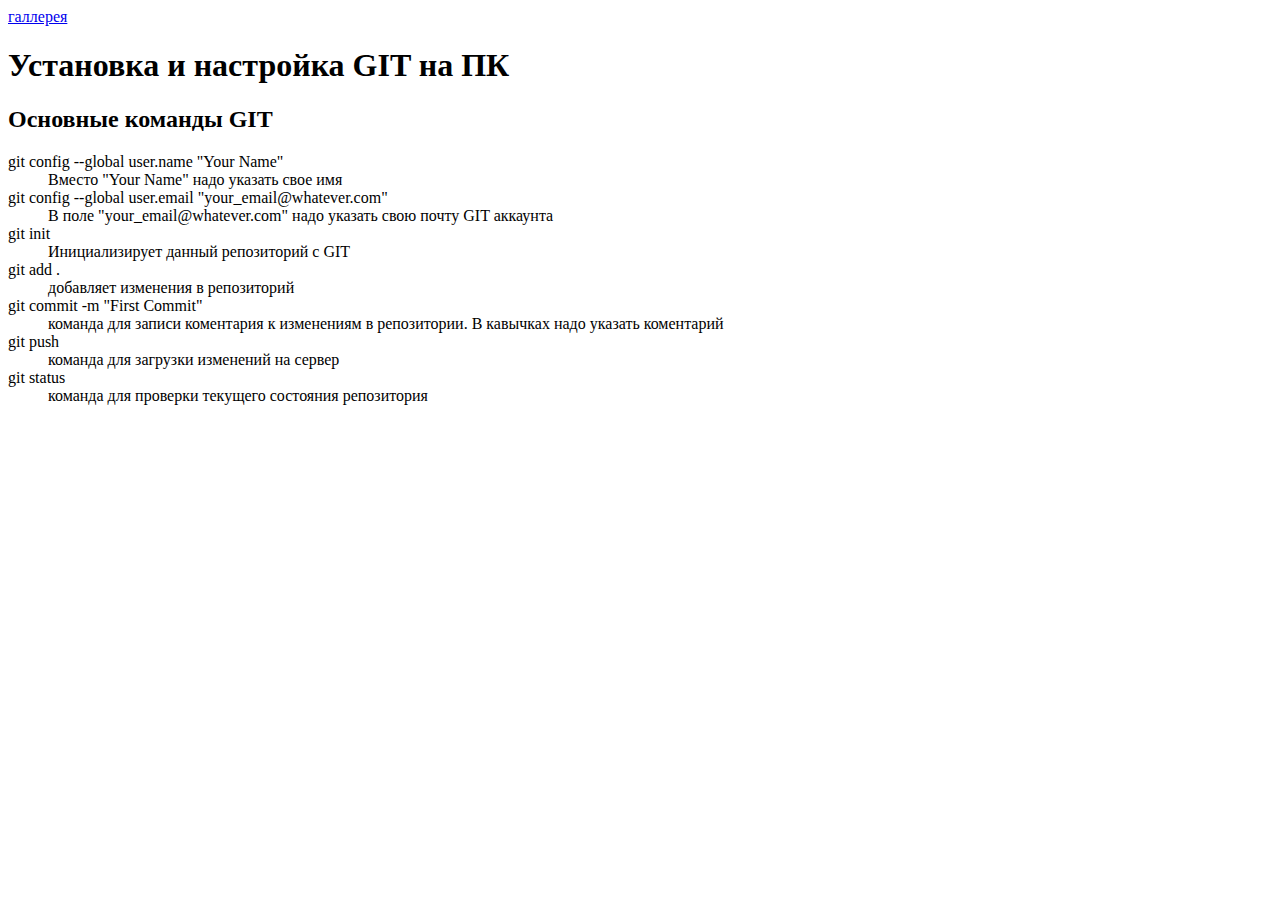
==== index.html @ 1f2ab52c "added more changes to the table" ====
<!DOCTYPE html>
<html lang="en">
<head>
    <meta charset="UTF-8">
    <meta http-equiv="X-UA-Compatible" content="IE=edge">
    <meta name="viewport" content="width=device-width, initial-scale=1.0">
    <title>Document</title>
</head>
<body>
    <a href="./gallery.html">галлерея</a>
    <h1>Установка и настройка GIT на ПК</h1>
    <h2>Основные команды GIT</h2>
    <dl>
        <dt>git config --global user.name "Your Name"</dt>
        <dd>Вместо "Your Name" надо указать свое имя</dd>
        <dt>git config --global user.email "your_email@whatever.com"</dt>
        <dd>В поле "your_email@whatever.com" надо указать свою почту GIT аккаунта</dd>
        <dt>git init</dt>
        <dd>Инициализирует данный репозиторий с GIT</dd>
        <dt>git add .</dt>
        <dd>добавляет изменения в репозиторий</dd>
        <dt>git commit -m "First Commit"</dt>
        <dd>команда для записи коментария к изменениям в репозитории. В кавычках надо указать коментарий</dd>
        <dt>git push</dt>
        <dd>команда для загрузки изменений на сервер</dd>
        <dt>git status</dt>
        <dd>команда для проверки текущего состояния репозитория</dd>
    </dl>
</body>
</html>
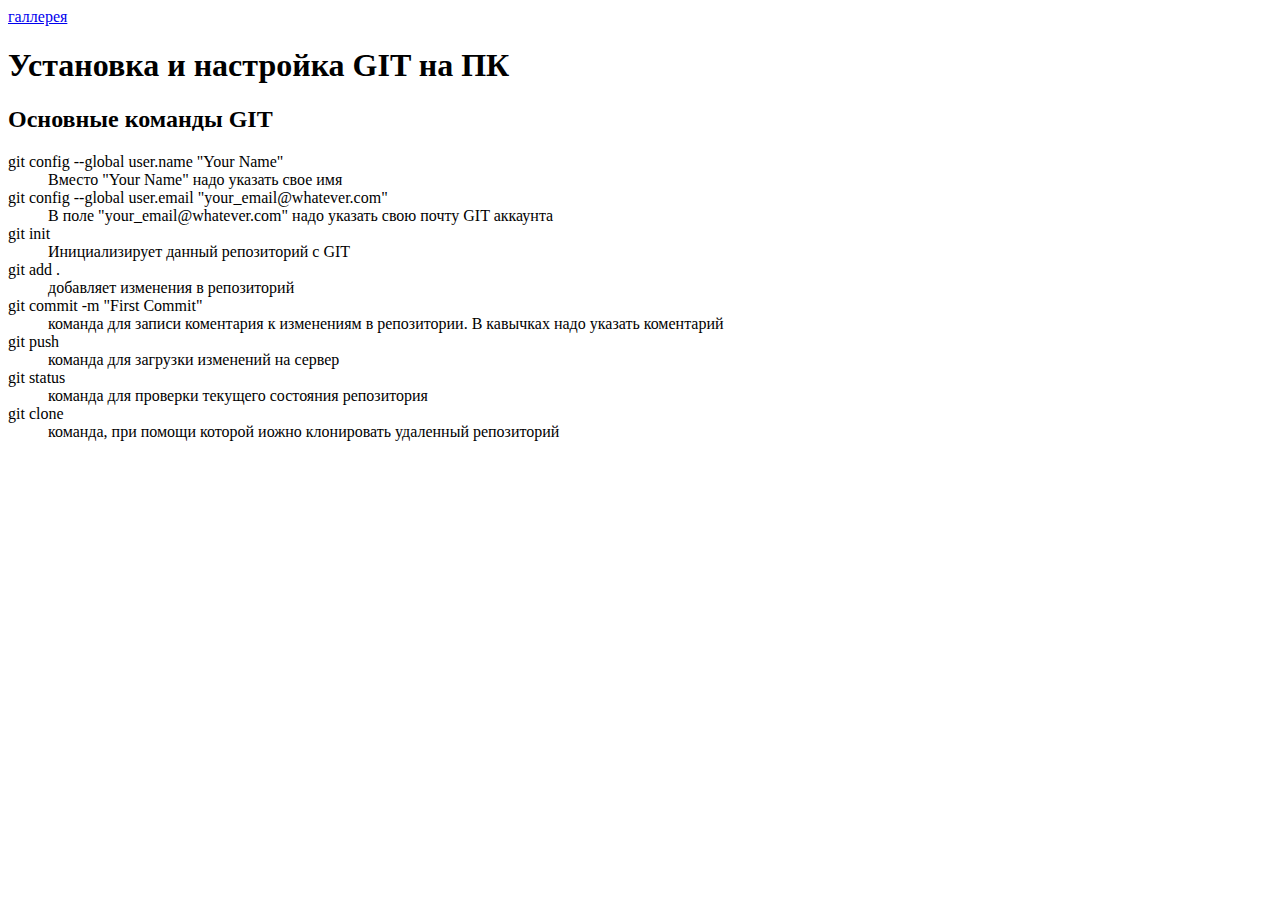
==== commit 80ff3d4c: "add css" ====
--- a/index.html
+++ b/index.html
@@ -4,6 +4,7 @@
     <meta charset="UTF-8">
     <meta http-equiv="X-UA-Compatible" content="IE=edge">
     <meta name="viewport" content="width=device-width, initial-scale=1.0">
+    <link rel="stylesheet" href="./css/styles.css">
     <title>Document</title>
 </head>
 <body>
@@ -25,6 +26,8 @@
         <dd>команда для загрузки изменений на сервер</dd>
         <dt>git status</dt>
         <dd>команда для проверки текущего состояния репозитория</dd>
+        <dt>git clone</dt>
+        <dd>команда, при помощи которой иожно клонировать удаленный репозиторий</dd>
     </dl>
 </body>
 </html>--- a/css/styles.css
+++ b/css/styles.css
@@ -0,0 +1,3 @@
+* {
+    box-sizing: border-box;
+}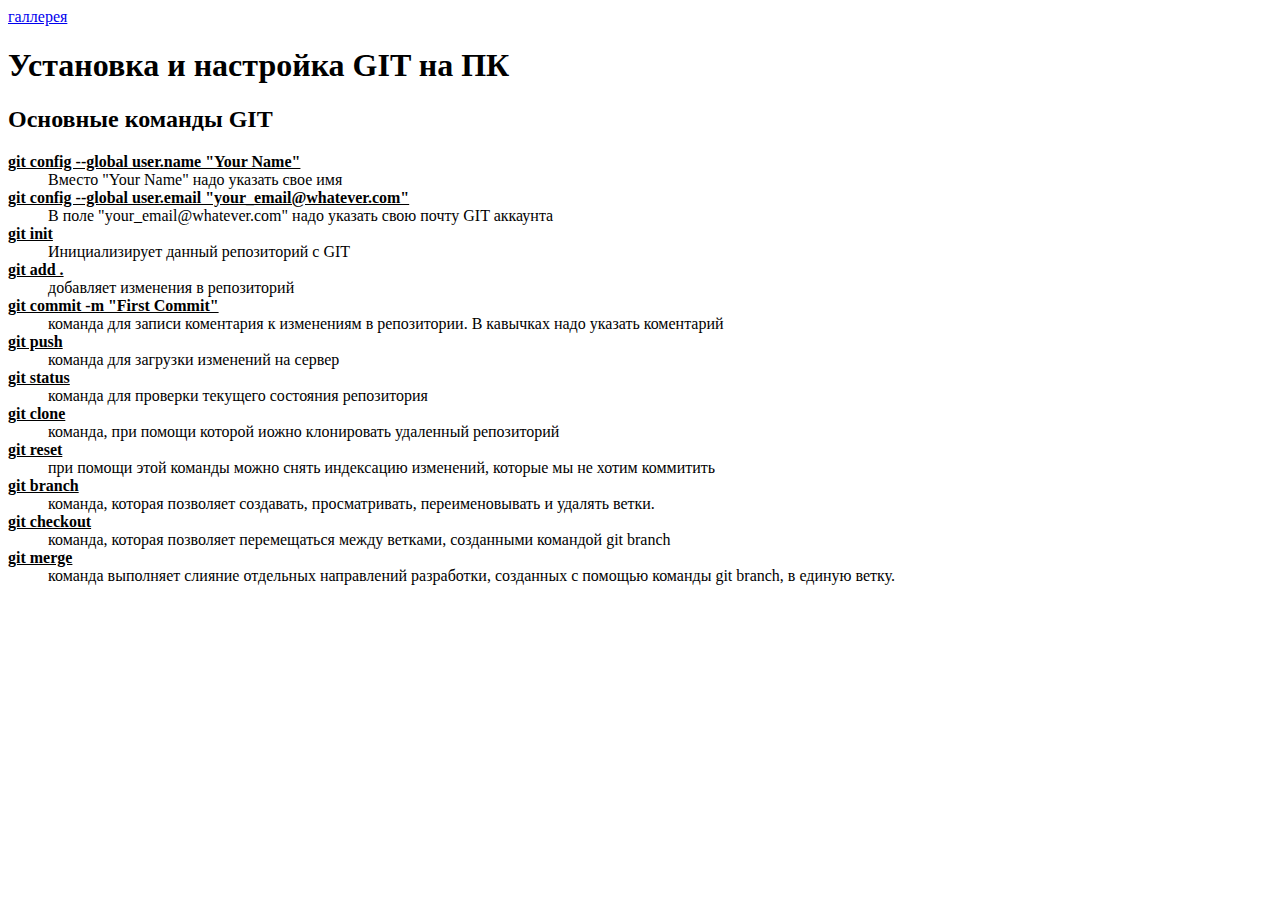
==== commit 246cea0e: "ad more dt+dd in table" ====
--- a/index.html
+++ b/index.html
@@ -28,6 +28,14 @@
         <dd>команда для проверки текущего состояния репозитория</dd>
         <dt>git clone</dt>
         <dd>команда, при помощи которой иожно клонировать удаленный репозиторий</dd>
+        <dt>git reset</dt>
+        <dd>при помощи этой команды можно снять индексацию изменений, которые мы не хотим коммитить</dd>
+        <dt>git branch</dt>
+        <dd>команда, которая позволяет создавать, просматривать, переименовывать и удалять ветки.</dd>
+        <dt>git сheckout</dt>
+        <dd>команда, которая позволяет перемещаться между ветками, созданными командой git branch</dd>
+        <dt>git merge</dt>
+        <dd>команда выполняет слияние отдельных направлений разработки, созданных с помощью команды git branch, в единую ветку.</dd>
     </dl>
 </body>
 </html>--- a/css/styles.css
+++ b/css/styles.css
@@ -1,3 +1,4 @@
-* {
-    box-sizing: border-box;
+dt {
+    font-weight: 900;
+    text-decoration: underline;
 }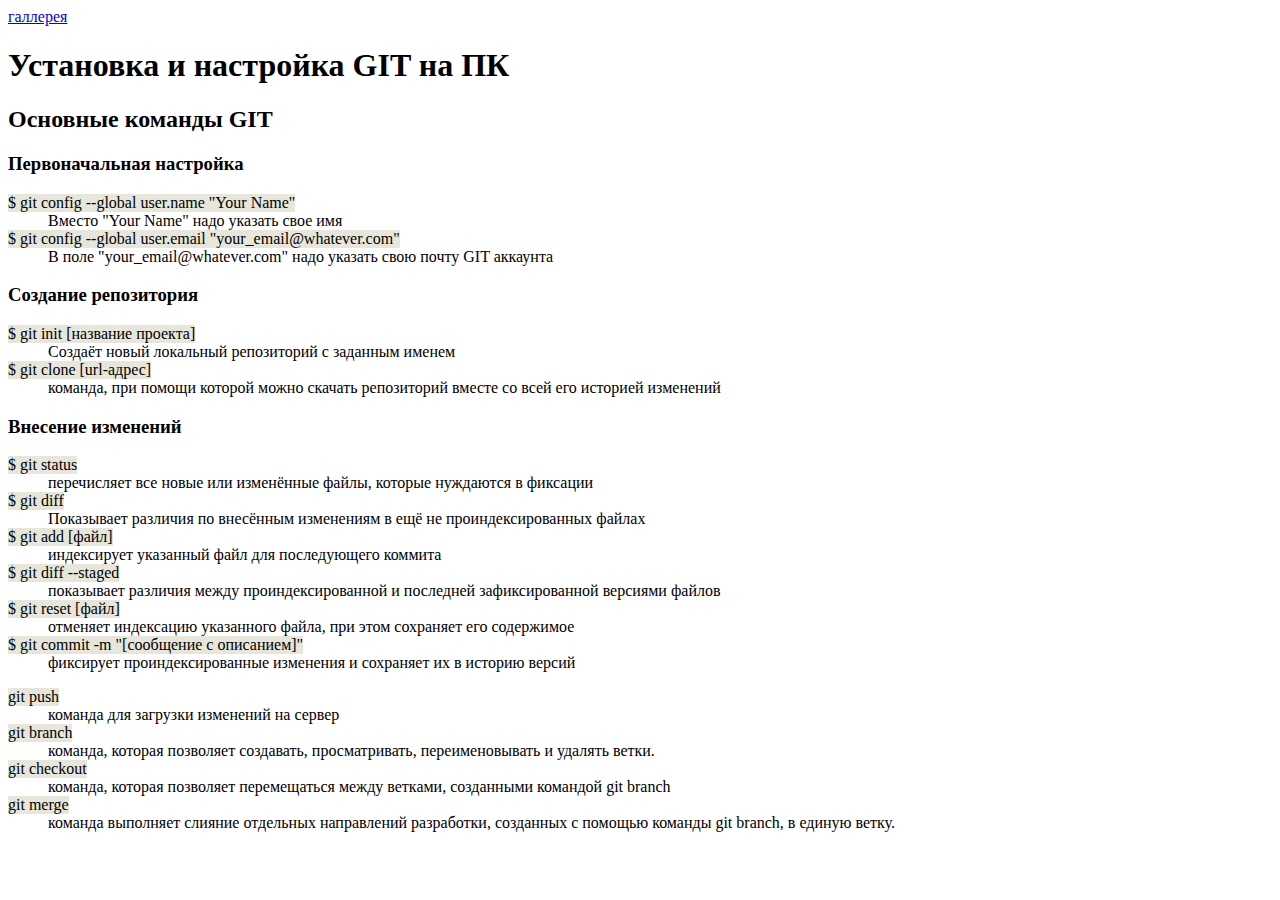
==== commit a6e743a7: "add style for tag dt, dd" ====
--- a/index.html
+++ b/index.html
@@ -11,25 +11,50 @@
     <a href="./gallery.html">галлерея</a>
     <h1>Установка и настройка GIT на ПК</h1>
     <h2>Основные команды GIT</h2>
+    <h3>Первоначальная настройка</h3>
     <dl>
-        <dt>git config --global user.name "Your Name"</dt>
+        <dt>$ git config --global user.name "Your Name"</dt>
         <dd>Вместо "Your Name" надо указать свое имя</dd>
-        <dt>git config --global user.email "your_email@whatever.com"</dt>
+        <dt>$ git config --global user.email "your_email@whatever.com"</dt>
         <dd>В поле "your_email@whatever.com" надо указать свою почту GIT аккаунта</dd>
-        <dt>git init</dt>
-        <dd>Инициализирует данный репозиторий с GIT</dd>
-        <dt>git add .</dt>
-        <dd>добавляет изменения в репозиторий</dd>
-        <dt>git commit -m "First Commit"</dt>
-        <dd>команда для записи коментария к изменениям в репозитории. В кавычках надо указать коментарий</dd>
+    </dl>
+    <h3>Создание репозитория</h3>
+    <dl>
+        <dt>$ git init [название проекта]</dt>
+        <dd>Создаёт новый локальный репозиторий с заданным именем</dd>
+        <dt>$ git clone [url-адрес]</dt>
+        <dd>команда, при помощи которой можно скачать репозиторий вместе со всей его историей изменений</dd>
+    </dl>
+        <h3>Внесение изменений</h3>
+    <dl>
+        <dt>$ git status</dt>
+        <dd>перечисляет все новые или изменённые файлы, которые нуждаются в фиксации</dd>
+        <dt>$ git diff</dt>
+        <dd>Показывает различия по внесённым изменениям в ещё не проиндексированных файлах</dd>
+        <dt>$ git add [файл]</dt>
+        <dd>индексирует указанный файл для последующего коммита</dd>
+        <dt>$ git diff --staged</dt>
+        <dd>показывает различия между проиндексированной и последней зафиксированной версиями файлов</dd>
+        <dt>$ git reset [файл]</dt>
+        <dd>отменяет индексацию указанного файла, при этом сохраняет его содержимое</dd>
+        <dt>$ git commit -m "[сообщение с описанием]"</dt>
+        <dd>фиксирует проиндексированные изменения и сохраняет их в историю версий</dd>
+
+
+
+    </dl>
+
+
+
+
+
+
+        
         <dt>git push</dt>
         <dd>команда для загрузки изменений на сервер</dd>
-        <dt>git status</dt>
-        <dd>команда для проверки текущего состояния репозитория</dd>
-        <dt>git clone</dt>
-        <dd>команда, при помощи которой иожно клонировать удаленный репозиторий</dd>
-        <dt>git reset</dt>
-        <dd>при помощи этой команды можно снять индексацию изменений, которые мы не хотим коммитить</dd>
+        
+        
+        
         <dt>git branch</dt>
         <dd>команда, которая позволяет создавать, просматривать, переименовывать и удалять ветки.</dd>
         <dt>git сheckout</dt>
--- a/css/styles.css
+++ b/css/styles.css
@@ -1,4 +1,4 @@
 dt {
-    font-weight: 900;
-    text-decoration: underline;
+    background-color: rgb(230, 230, 219);
+    display: inline-block;
 }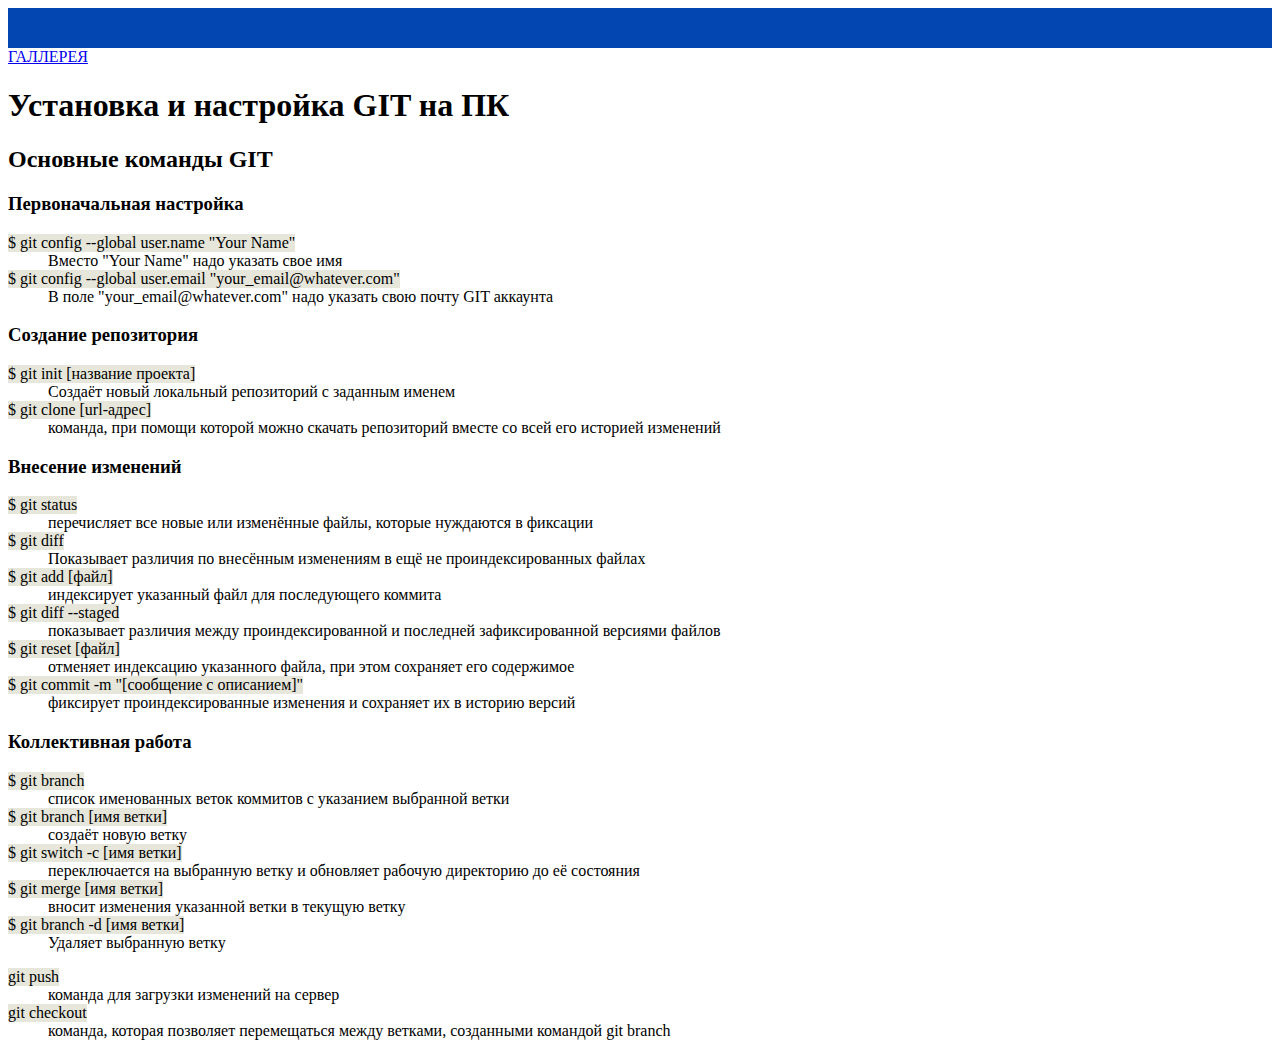
==== commit d62c0f77: "add style for images" ====
--- a/index.html
+++ b/index.html
@@ -1,5 +1,6 @@
 <!DOCTYPE html>
 <html lang="en">
+
 <head>
     <meta charset="UTF-8">
     <meta http-equiv="X-UA-Compatible" content="IE=edge">
@@ -7,60 +8,79 @@
     <link rel="stylesheet" href="./css/styles.css">
     <title>Document</title>
 </head>
+
 <body>
+    <header></header>
     <a href="./gallery.html">галлерея</a>
     <h1>Установка и настройка GIT на ПК</h1>
     <h2>Основные команды GIT</h2>
-    <h3>Первоначальная настройка</h3>
-    <dl>
-        <dt>$ git config --global user.name "Your Name"</dt>
-        <dd>Вместо "Your Name" надо указать свое имя</dd>
-        <dt>$ git config --global user.email "your_email@whatever.com"</dt>
-        <dd>В поле "your_email@whatever.com" надо указать свою почту GIT аккаунта</dd>
-    </dl>
-    <h3>Создание репозитория</h3>
-    <dl>
-        <dt>$ git init [название проекта]</dt>
-        <dd>Создаёт новый локальный репозиторий с заданным именем</dd>
-        <dt>$ git clone [url-адрес]</dt>
-        <dd>команда, при помощи которой можно скачать репозиторий вместе со всей его историей изменений</dd>
-    </dl>
+    <div>
+        <h3>Первоначальная настройка</h3>
+        <dl>
+            <dt>$ git config --global user.name "Your Name"</dt>
+            <dd>Вместо "Your Name" надо указать свое имя</dd>
+            <dt>$ git config --global user.email "your_email@whatever.com"</dt>
+            <dd>В поле "your_email@whatever.com" надо указать свою почту GIT аккаунта</dd>
+        </dl>
+    </div>
+    <div>
+        <h3>Создание репозитория</h3>
+        <dl>
+            <dt>$ git init [название проекта]</dt>
+            <dd>Создаёт новый локальный репозиторий с заданным именем</dd>
+            <dt>$ git clone [url-адрес]</dt>
+            <dd>команда, при помощи которой можно скачать репозиторий вместе со всей его историей изменений</dd>
+        </dl>
+    </div>
+    <div>
         <h3>Внесение изменений</h3>
-    <dl>
-        <dt>$ git status</dt>
-        <dd>перечисляет все новые или изменённые файлы, которые нуждаются в фиксации</dd>
-        <dt>$ git diff</dt>
-        <dd>Показывает различия по внесённым изменениям в ещё не проиндексированных файлах</dd>
-        <dt>$ git add [файл]</dt>
-        <dd>индексирует указанный файл для последующего коммита</dd>
-        <dt>$ git diff --staged</dt>
-        <dd>показывает различия между проиндексированной и последней зафиксированной версиями файлов</dd>
-        <dt>$ git reset [файл]</dt>
-        <dd>отменяет индексацию указанного файла, при этом сохраняет его содержимое</dd>
-        <dt>$ git commit -m "[сообщение с описанием]"</dt>
-        <dd>фиксирует проиндексированные изменения и сохраняет их в историю версий</dd>
-
-
-
-    </dl>
+        <dl>
+            <dt>$ git status</dt>
+            <dd>перечисляет все новые или изменённые файлы, которые нуждаются в фиксации</dd>
+            <dt>$ git diff</dt>
+            <dd>Показывает различия по внесённым изменениям в ещё не проиндексированных файлах</dd>
+            <dt>$ git add [файл]</dt>
+            <dd>индексирует указанный файл для последующего коммита</dd>
+            <dt>$ git diff --staged</dt>
+            <dd>показывает различия между проиндексированной и последней зафиксированной версиями файлов</dd>
+            <dt>$ git reset [файл]</dt>
+            <dd>отменяет индексацию указанного файла, при этом сохраняет его содержимое</dd>
+            <dt>$ git commit -m "[сообщение с описанием]"</dt>
+            <dd>фиксирует проиндексированные изменения и сохраняет их в историю версий</dd>
+        </dl>
+    </div>
+    <div>
+        <h3>Коллективная работа</h3>
+        <dl>
+            <dt>$ git branch</dt>
+            <dd>список именованных веток коммитов с указанием выбранной ветки</dd>
+            <dt>$ git branch [имя ветки]</dt>
+            <dd>создаёт новую ветку</dd>
+            <dt>$ git switch -c [имя ветки]</dt>
+            <dd>переключается на выбранную ветку и обновляет рабочую директорию до её состояния</dd>
+            <dt>$ git merge [имя ветки]</dt>
+            <dd>вносит изменения указанной ветки в текущую ветку</dd>
+            <dt>$ git branch -d [имя ветки]</dt>
+            <dd>Удаляет выбранную ветку</dd>
+        </dl>
+    </div>
 
 
 
 
 
 
-        
-        <dt>git push</dt>
-        <dd>команда для загрузки изменений на сервер</dd>
-        
-        
-        
-        <dt>git branch</dt>
-        <dd>команда, которая позволяет создавать, просматривать, переименовывать и удалять ветки.</dd>
-        <dt>git сheckout</dt>
-        <dd>команда, которая позволяет перемещаться между ветками, созданными командой git branch</dd>
-        <dt>git merge</dt>
-        <dd>команда выполняет слияние отдельных направлений разработки, созданных с помощью команды git branch, в единую ветку.</dd>
+
+    <dt>git push</dt>
+    <dd>команда для загрузки изменений на сервер</dd>
+
+
+
+    
+    <dt>git сheckout</dt>
+    <dd>команда, которая позволяет перемещаться между ветками, созданными командой git branch</dd>
+    
     </dl>
 </body>
+
 </html>--- a/css/styles.css
+++ b/css/styles.css
@@ -1,4 +1,35 @@
 dt {
     background-color: rgb(230, 230, 219);
     display: inline-block;
+}
+
+a {
+    display: block;
+    text-transform: uppercase;
+}
+
+ul,
+li {
+    list-style: none;
+    margin: 0;
+    padding: 0;
+}
+
+li {
+    margin: 15px;
+}
+
+ul {
+    display: flex;
+    justify-content: space-between;
+}
+
+header {
+    background-color: #0446b1;
+    padding-top: 20px;
+    padding-bottom: 20px;
+}
+
+img {
+    width: 100%;
 }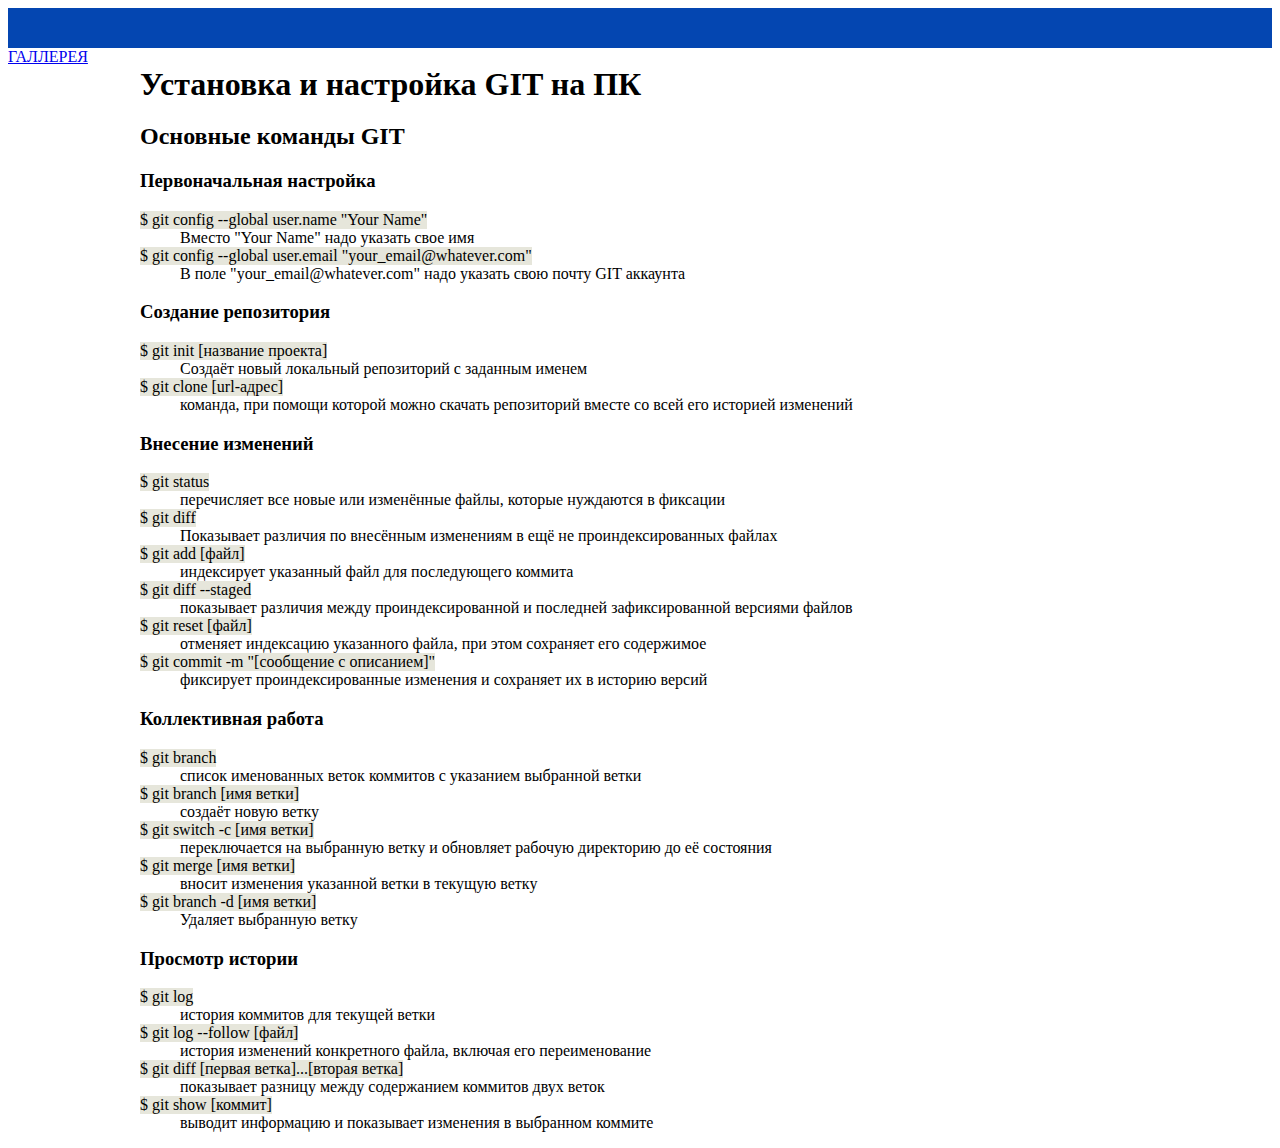
==== commit 5733714e: "add h3 [просмотр истории]" ====
--- a/index.html
+++ b/index.html
@@ -12,9 +12,11 @@
 <body>
     <header></header>
     <a href="./gallery.html">галлерея</a>
-    <h1>Установка и настройка GIT на ПК</h1>
-    <h2>Основные команды GIT</h2>
-    <div>
+    <div class="container">
+        <h1>Установка и настройка GIT на ПК</h1>
+        <h2>Основные команды GIT</h2>
+
+
         <h3>Первоначальная настройка</h3>
         <dl>
             <dt>$ git config --global user.name "Your Name"</dt>
@@ -22,8 +24,7 @@
             <dt>$ git config --global user.email "your_email@whatever.com"</dt>
             <dd>В поле "your_email@whatever.com" надо указать свою почту GIT аккаунта</dd>
         </dl>
-    </div>
-    <div>
+
         <h3>Создание репозитория</h3>
         <dl>
             <dt>$ git init [название проекта]</dt>
@@ -31,8 +32,7 @@
             <dt>$ git clone [url-адрес]</dt>
             <dd>команда, при помощи которой можно скачать репозиторий вместе со всей его историей изменений</dd>
         </dl>
-    </div>
-    <div>
+
         <h3>Внесение изменений</h3>
         <dl>
             <dt>$ git status</dt>
@@ -48,8 +48,7 @@
             <dt>$ git commit -m "[сообщение с описанием]"</dt>
             <dd>фиксирует проиндексированные изменения и сохраняет их в историю версий</dd>
         </dl>
-    </div>
-    <div>
+
         <h3>Коллективная работа</h3>
         <dl>
             <dt>$ git branch</dt>
@@ -63,6 +62,18 @@
             <dt>$ git branch -d [имя ветки]</dt>
             <dd>Удаляет выбранную ветку</dd>
         </dl>
+
+        <h3>Просмотр истории</h3>
+        <dl>
+            <dt>$ git log</dt>
+            <dd>история коммитов для текущей ветки</dd>
+            <dt>$ git log --follow [файл]</dt>
+            <dd>история изменений конкретного файла, включая его переименование</dd>
+            <dt>$ git diff [первая ветка]...[вторая ветка]</dt>
+            <dd>показывает разницу между содержанием коммитов двух веток</dd>
+            <dt>$ git show [коммит]</dt>
+            <dd>выводит информацию и показывает изменения в выбранном коммите</dd>
+        </dl>
     </div>
 
 
@@ -71,16 +82,7 @@
 
 
 
-    <dt>git push</dt>
-    <dd>команда для загрузки изменений на сервер</dd>
-
-
-
     
-    <dt>git сheckout</dt>
-    <dd>команда, которая позволяет перемещаться между ветками, созданными командой git branch</dd>
-    
-    </dl>
 </body>
 
 </html>--- a/css/styles.css
+++ b/css/styles.css
@@ -32,4 +32,11 @@
 
 img {
     width: 100%;
+}
+.container {
+    max-width: 1000px;
+    margin: 0 auto;
+}
+h1 {
+    margin: 0 auto;
 }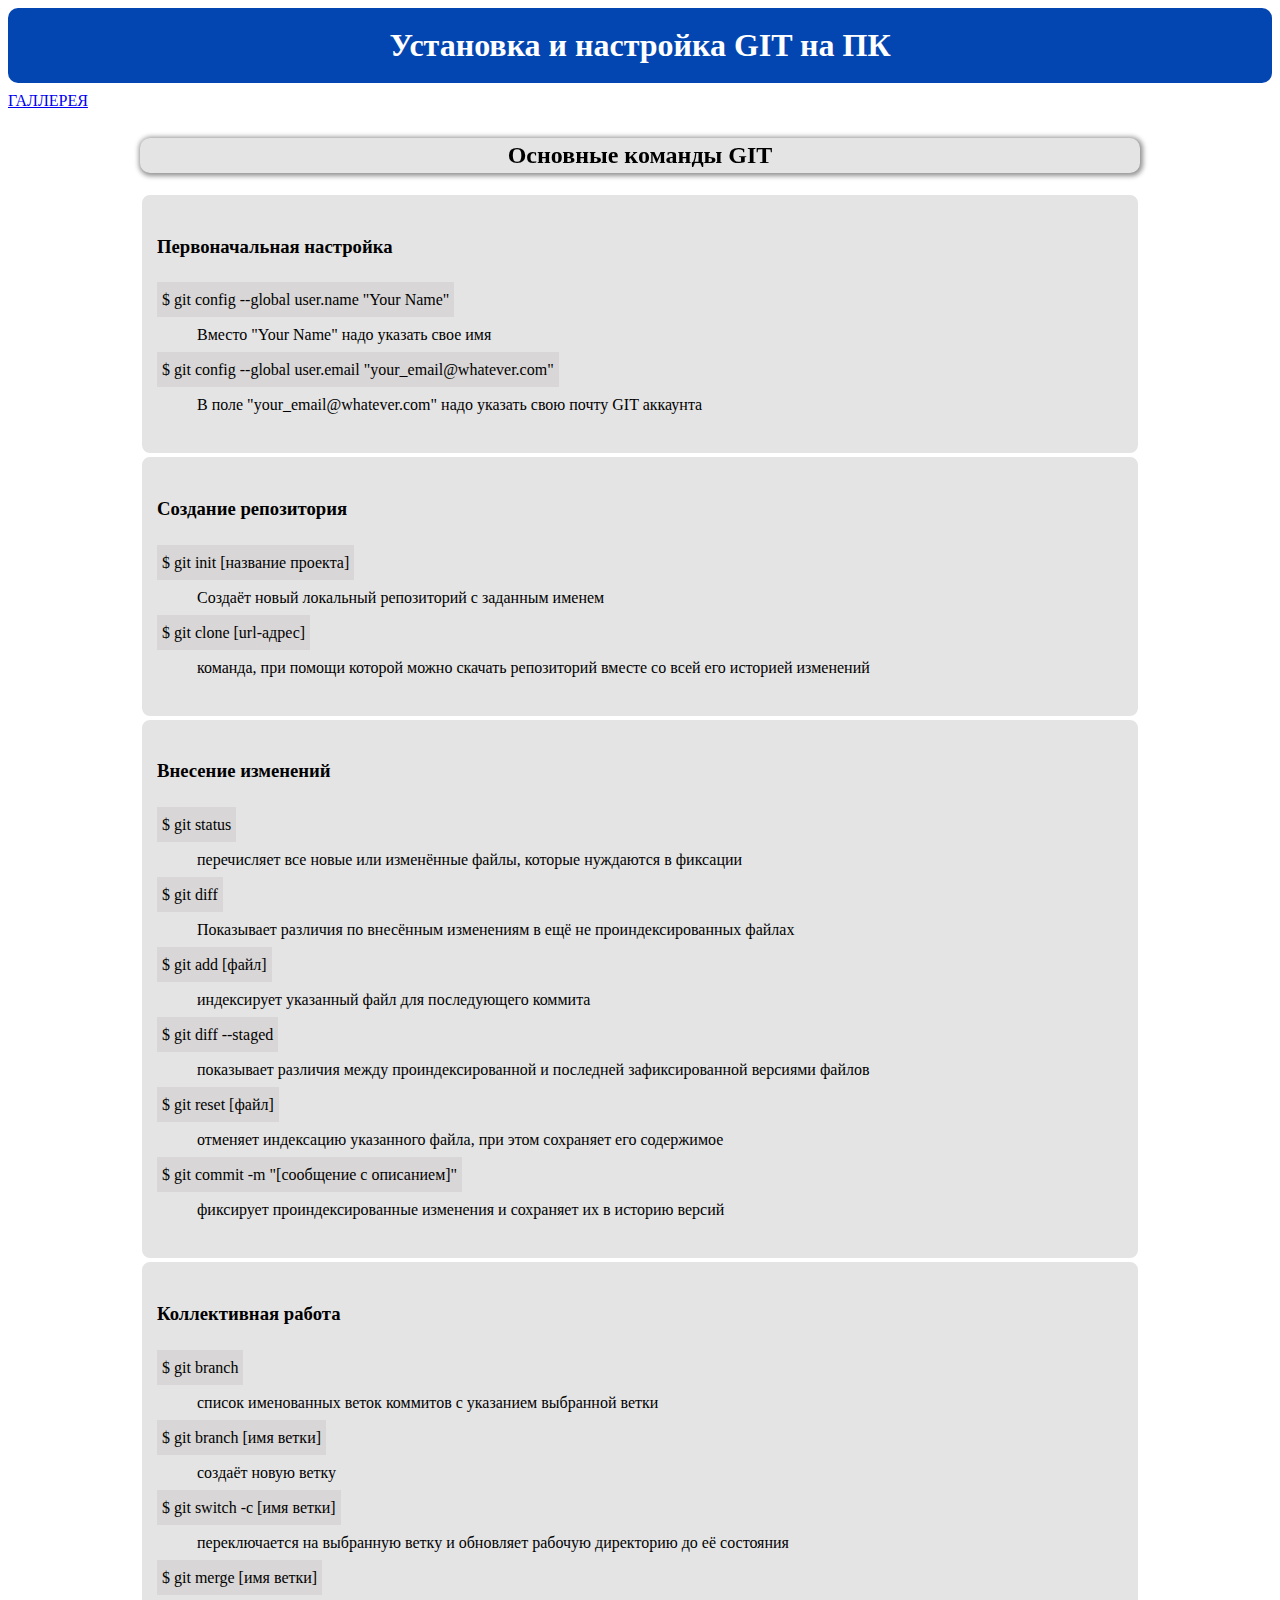
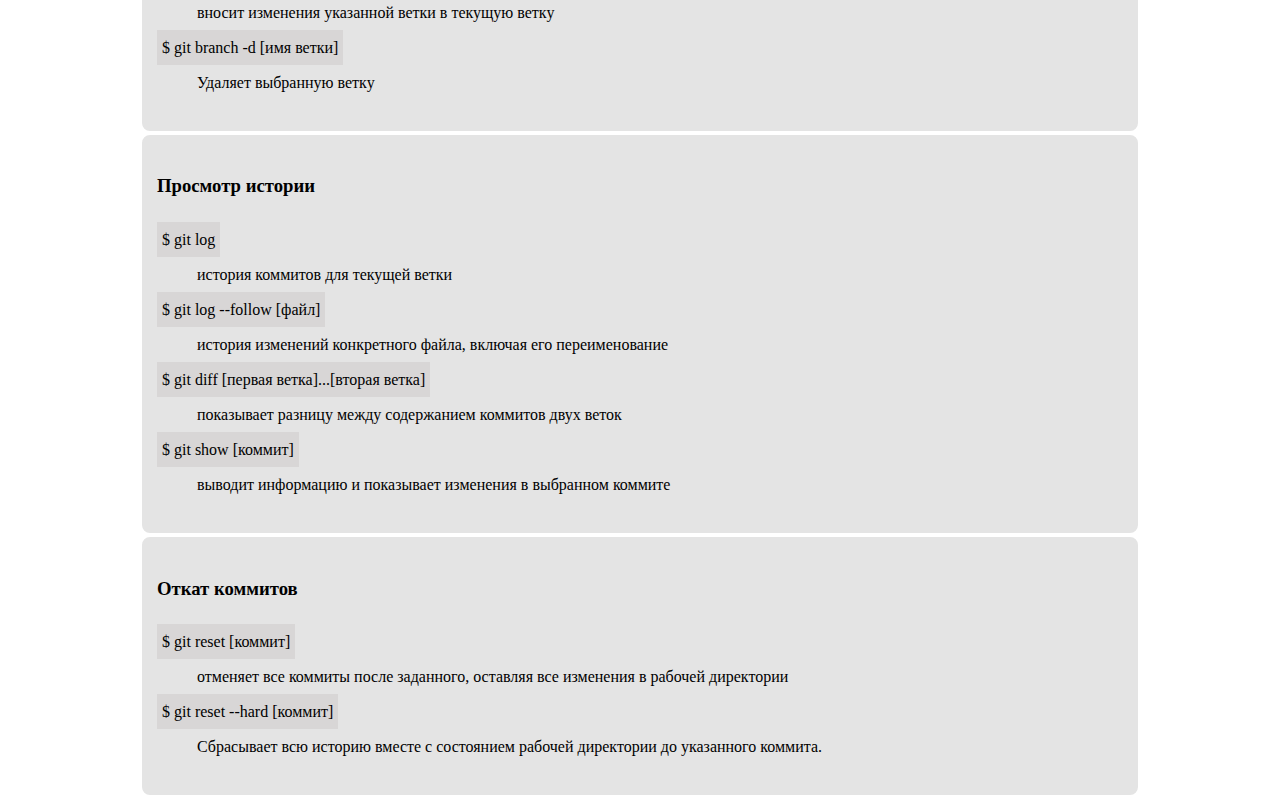
==== commit 5212f865: "add style for [title_box]" ====
--- a/index.html
+++ b/index.html
@@ -10,70 +10,94 @@
 </head>
 
 <body>
-    <header></header>
+    <header>
+        <div class="container">
+            <h1>Установка и настройка GIT на ПК</h1>
+        </div>
+    </header>
     <a href="./gallery.html">галлерея</a>
     <div class="container">
-        <h1>Установка и настройка GIT на ПК</h1>
-        <h2>Основные команды GIT</h2>
+        <div class="title_box">
+            <h2>Основные команды GIT</h2>
+        </div>
 
+        <div class="box">
+            <h3>Первоначальная настройка</h3>
+            <dl>
+                <dt>$ git config --global user.name "Your Name"</dt>
+                <dd>Вместо "Your Name" надо указать свое имя</dd>
+                <dt>$ git config --global user.email "your_email@whatever.com"</dt>
+                <dd>В поле "your_email@whatever.com" надо указать свою почту GIT аккаунта</dd>
+            </dl>
+        </div>
 
-        <h3>Первоначальная настройка</h3>
-        <dl>
-            <dt>$ git config --global user.name "Your Name"</dt>
-            <dd>Вместо "Your Name" надо указать свое имя</dd>
-            <dt>$ git config --global user.email "your_email@whatever.com"</dt>
-            <dd>В поле "your_email@whatever.com" надо указать свою почту GIT аккаунта</dd>
-        </dl>
+        <div class="box">
+            <h3>Создание репозитория</h3>
+            <dl>
+                <dt>$ git init [название проекта]</dt>
+                <dd>Создаёт новый локальный репозиторий с заданным именем</dd>
+                <dt>$ git clone [url-адрес]</dt>
+                <dd>команда, при помощи которой можно скачать репозиторий вместе со всей его историей изменений</dd>
+            </dl>
+        </div>
 
-        <h3>Создание репозитория</h3>
-        <dl>
-            <dt>$ git init [название проекта]</dt>
-            <dd>Создаёт новый локальный репозиторий с заданным именем</dd>
-            <dt>$ git clone [url-адрес]</dt>
-            <dd>команда, при помощи которой можно скачать репозиторий вместе со всей его историей изменений</dd>
-        </dl>
+        <div class="box">
+            <h3>Внесение изменений</h3>
+            <dl>
+                <dt>$ git status</dt>
+                <dd>перечисляет все новые или изменённые файлы, которые нуждаются в фиксации</dd>
+                <dt>$ git diff</dt>
+                <dd>Показывает различия по внесённым изменениям в ещё не проиндексированных файлах</dd>
+                <dt>$ git add [файл]</dt>
+                <dd>индексирует указанный файл для последующего коммита</dd>
+                <dt>$ git diff --staged</dt>
+                <dd>показывает различия между проиндексированной и последней зафиксированной версиями файлов</dd>
+                <dt>$ git reset [файл]</dt>
+                <dd>отменяет индексацию указанного файла, при этом сохраняет его содержимое</dd>
+                <dt>$ git commit -m "[сообщение с описанием]"</dt>
+                <dd>фиксирует проиндексированные изменения и сохраняет их в историю версий</dd>
+            </dl>
+        </div>
 
-        <h3>Внесение изменений</h3>
-        <dl>
-            <dt>$ git status</dt>
-            <dd>перечисляет все новые или изменённые файлы, которые нуждаются в фиксации</dd>
-            <dt>$ git diff</dt>
-            <dd>Показывает различия по внесённым изменениям в ещё не проиндексированных файлах</dd>
-            <dt>$ git add [файл]</dt>
-            <dd>индексирует указанный файл для последующего коммита</dd>
-            <dt>$ git diff --staged</dt>
-            <dd>показывает различия между проиндексированной и последней зафиксированной версиями файлов</dd>
-            <dt>$ git reset [файл]</dt>
-            <dd>отменяет индексацию указанного файла, при этом сохраняет его содержимое</dd>
-            <dt>$ git commit -m "[сообщение с описанием]"</dt>
-            <dd>фиксирует проиндексированные изменения и сохраняет их в историю версий</dd>
-        </dl>
+        <div class="box">
+            <h3>Коллективная работа</h3>
+            <dl>
+                <dt>$ git branch</dt>
+                <dd>список именованных веток коммитов с указанием выбранной ветки</dd>
+                <dt>$ git branch [имя ветки]</dt>
+                <dd>создаёт новую ветку</dd>
+                <dt>$ git switch -c [имя ветки]</dt>
+                <dd>переключается на выбранную ветку и обновляет рабочую директорию до её состояния</dd>
+                <dt>$ git merge [имя ветки]</dt>
+                <dd>вносит изменения указанной ветки в текущую ветку</dd>
+                <dt>$ git branch -d [имя ветки]</dt>
+                <dd>Удаляет выбранную ветку</dd>
+            </dl>
+        </div>
 
-        <h3>Коллективная работа</h3>
-        <dl>
-            <dt>$ git branch</dt>
-            <dd>список именованных веток коммитов с указанием выбранной ветки</dd>
-            <dt>$ git branch [имя ветки]</dt>
-            <dd>создаёт новую ветку</dd>
-            <dt>$ git switch -c [имя ветки]</dt>
-            <dd>переключается на выбранную ветку и обновляет рабочую директорию до её состояния</dd>
-            <dt>$ git merge [имя ветки]</dt>
-            <dd>вносит изменения указанной ветки в текущую ветку</dd>
-            <dt>$ git branch -d [имя ветки]</dt>
-            <dd>Удаляет выбранную ветку</dd>
-        </dl>
-
-        <h3>Просмотр истории</h3>
-        <dl>
-            <dt>$ git log</dt>
-            <dd>история коммитов для текущей ветки</dd>
-            <dt>$ git log --follow [файл]</dt>
-            <dd>история изменений конкретного файла, включая его переименование</dd>
-            <dt>$ git diff [первая ветка]...[вторая ветка]</dt>
-            <dd>показывает разницу между содержанием коммитов двух веток</dd>
-            <dt>$ git show [коммит]</dt>
-            <dd>выводит информацию и показывает изменения в выбранном коммите</dd>
-        </dl>
+        <div class="box">
+            <h3>Просмотр истории</h3>
+            <dl>
+                <dt>$ git log</dt>
+                <dd>история коммитов для текущей ветки</dd>
+                <dt>$ git log --follow [файл]</dt>
+                <dd>история изменений конкретного файла, включая его переименование</dd>
+                <dt>$ git diff [первая ветка]...[вторая ветка]</dt>
+                <dd>показывает разницу между содержанием коммитов двух веток</dd>
+                <dt>$ git show [коммит]</dt>
+                <dd>выводит информацию и показывает изменения в выбранном коммите</dd>
+            </dl>
+        </div>
+        <div class="box">
+            <h3>Откат коммитов</h3>
+            <dl>
+                <dt>$ git reset [коммит]</dt>
+                <dd>отменяет все коммиты после заданного, оставляя все изменения в рабочей директории</dd>
+                <dt>$ git reset --hard [коммит]</dt>
+                <dd>Сбрасывает всю историю вместе с состоянием рабочей директории до указанного коммита.</dd>
+            </dl>
+        </div>
+        
     </div>
 
 
@@ -82,7 +106,7 @@
 
 
 
-    
+
 </body>
 
 </html>--- a/css/styles.css
+++ b/css/styles.css
@@ -1,5 +1,16 @@
+* {
+    border-radius: 10px;
+    line-height: 35px;
+}
+/* body {
+    position: relative;
+} */
+
+
 dt {
-    background-color: rgb(230, 230, 219);
+    padding: 0 5px;
+    border-radius: 0;
+    background-color: rgb(216, 214, 214);
     display: inline-block;
 }
 
@@ -33,10 +44,31 @@
 img {
     width: 100%;
 }
+
 .container {
     max-width: 1000px;
     margin: 0 auto;
 }
+
 h1 {
+    display: flex;
+    justify-content: center;
+    color: #ffffff;
     margin: 0 auto;
+}
+
+.title_box {
+    background-color: rgb(228, 228, 228);
+    width: 100%;
+    text-align: center;
+    position: sticky;
+    top: 0px;
+    box-shadow: 1px 1px 5px 2px rgb(146, 146, 146);
+}
+
+.box {
+    max-width: 100%;
+    padding: 15px;
+    background-color: rgb(228, 228, 228);
+    border: 2px solid white;
 }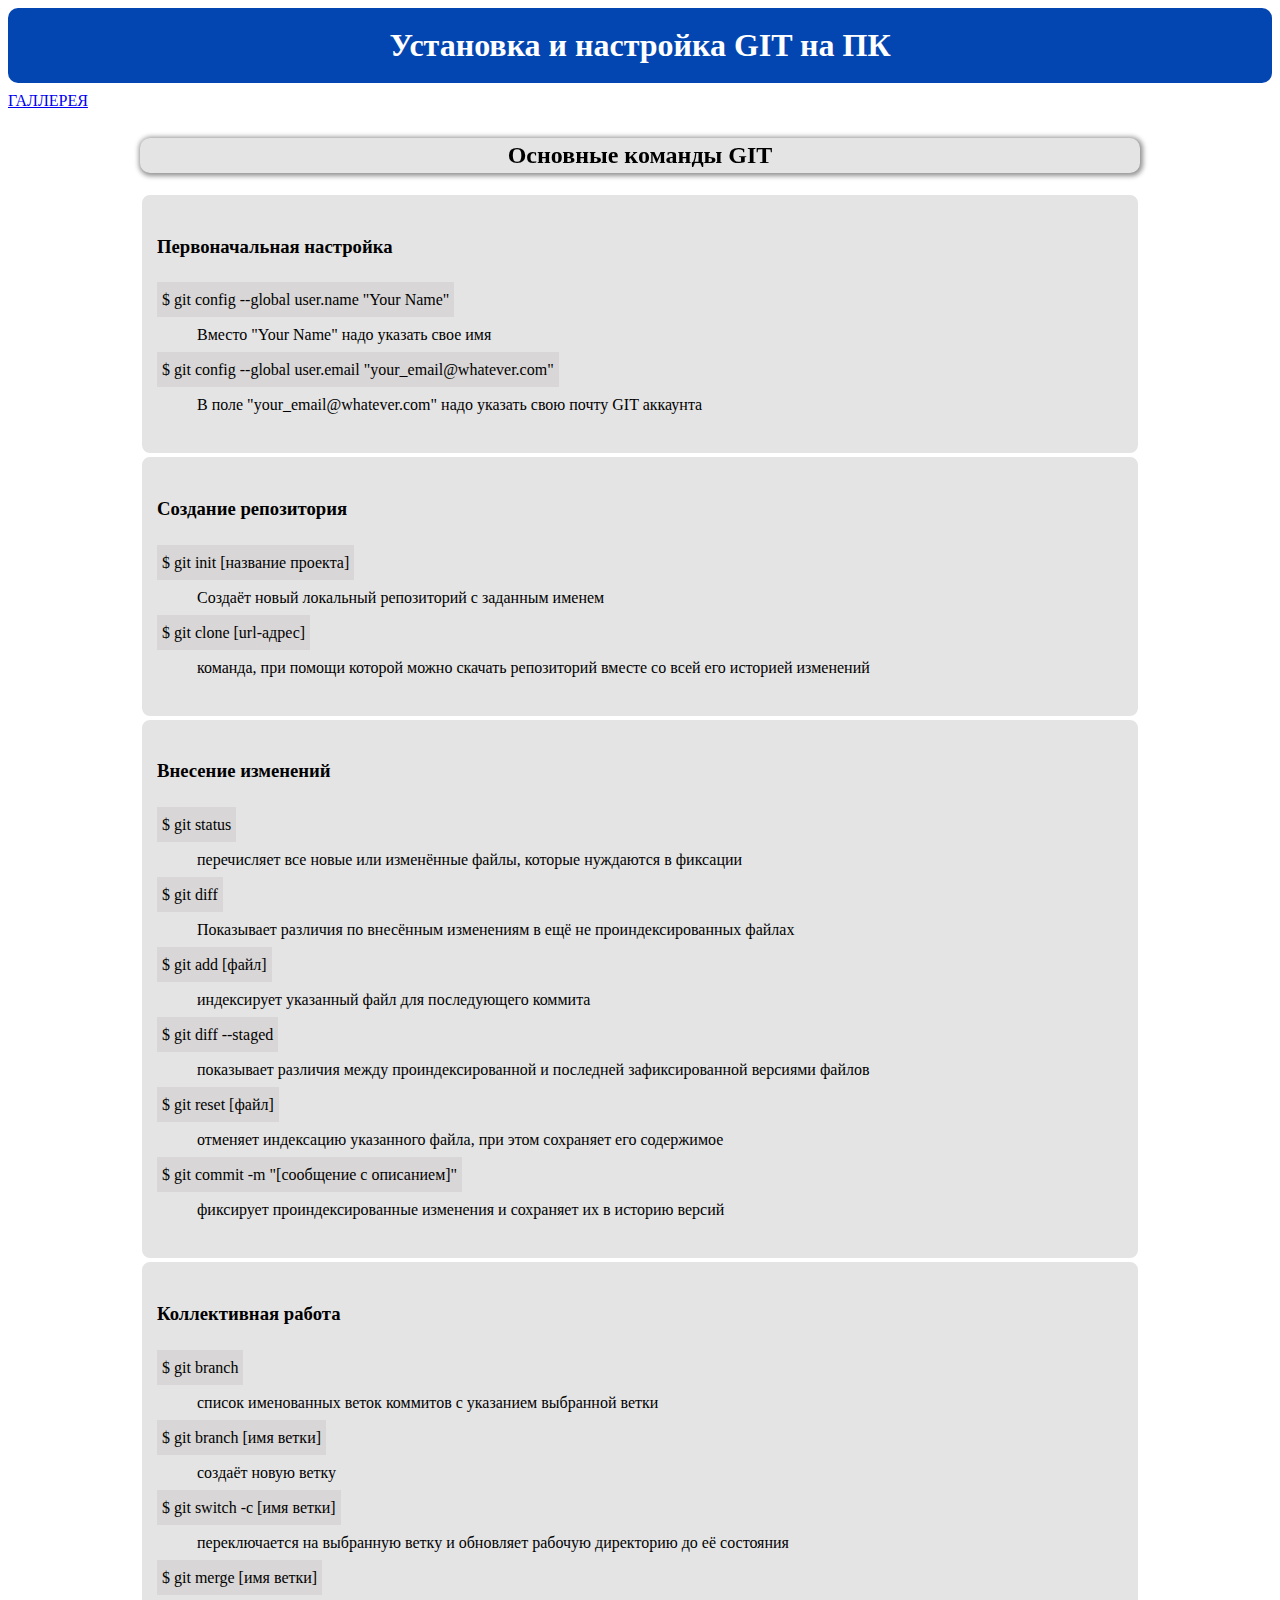
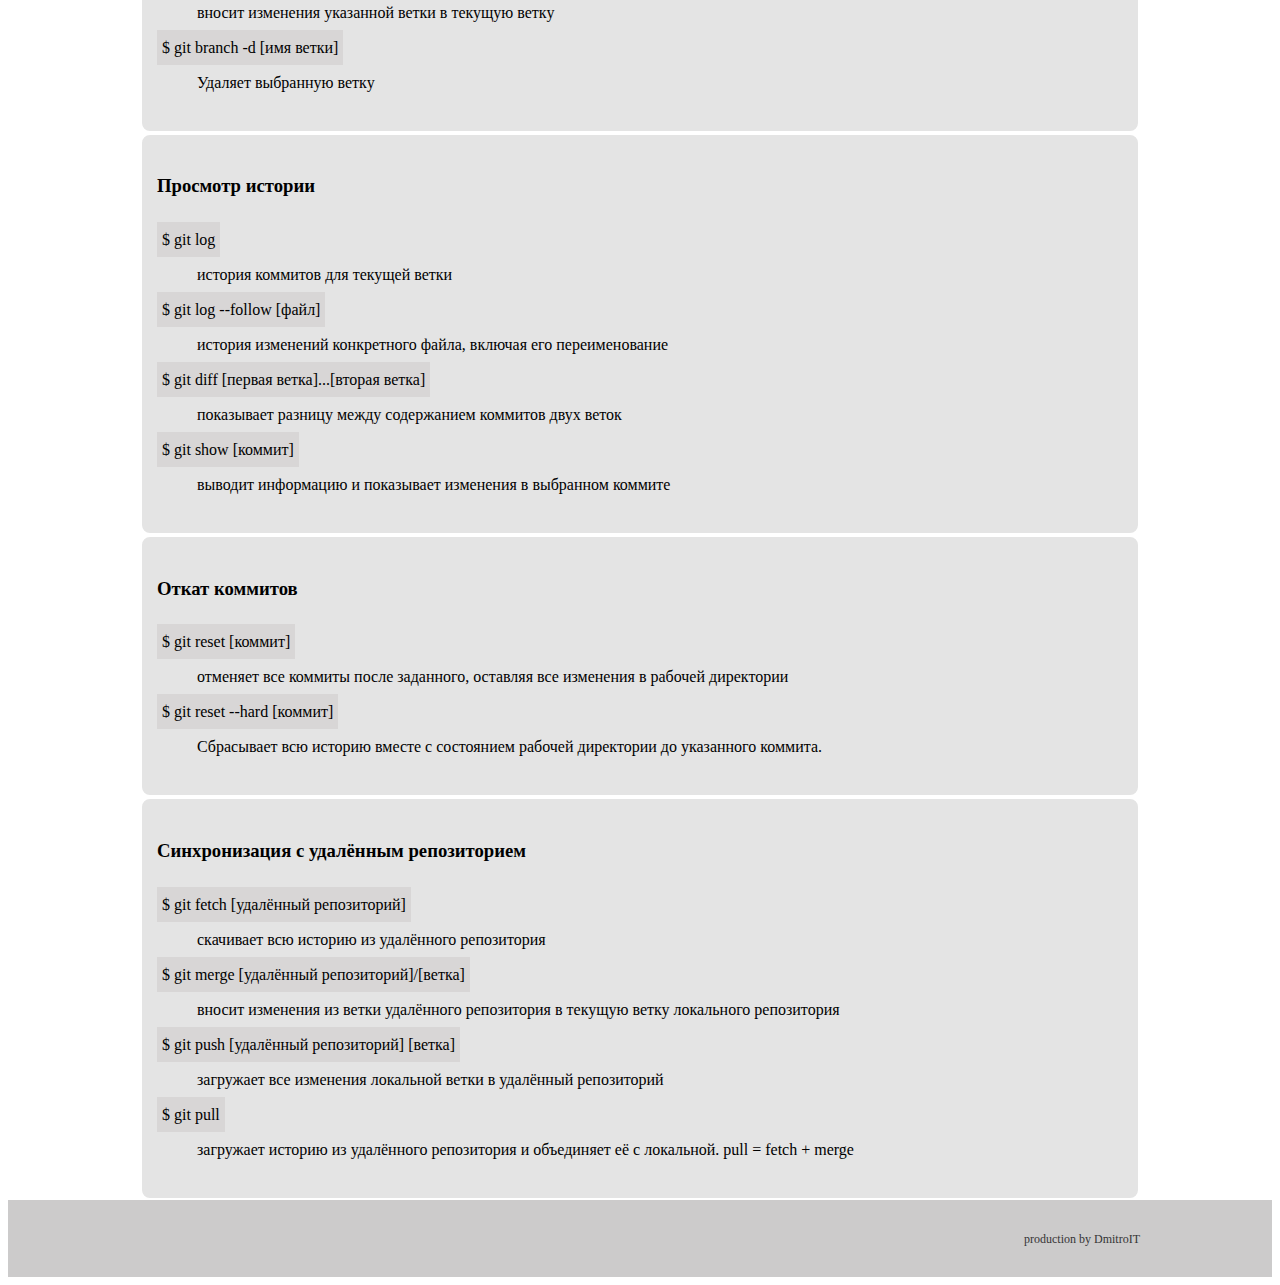
==== commit aa37c358: "finish commit" ====
--- a/index.html
+++ b/index.html
@@ -1,12 +1,12 @@
 <!DOCTYPE html>
-<html lang="en">
+<html lang="ru">
 
 <head>
     <meta charset="UTF-8">
     <meta http-equiv="X-UA-Compatible" content="IE=edge">
     <meta name="viewport" content="width=device-width, initial-scale=1.0">
     <link rel="stylesheet" href="./css/styles.css">
-    <title>Document</title>
+    <title>настройка GIT</title>
 </head>
 
 <body>
@@ -15,97 +15,111 @@
             <h1>Установка и настройка GIT на ПК</h1>
         </div>
     </header>
-    <a href="./gallery.html">галлерея</a>
-    <div class="container">
-        <div class="title_box">
-            <h2>Основные команды GIT</h2>
+    <main>
+        <a href="./gallery.html">галлерея</a>
+        <div class="container">
+            <div class="title_box">
+                <h2>Основные команды GIT</h2>
+            </div>
+
+            <div class="box">
+                <h3>Первоначальная настройка</h3>
+                <dl>
+                    <dt>$ git config --global user.name "Your Name"</dt>
+                    <dd>Вместо "Your Name" надо указать свое имя</dd>
+                    <dt>$ git config --global user.email "your_email@whatever.com"</dt>
+                    <dd>В поле "your_email@whatever.com" надо указать свою почту GIT аккаунта</dd>
+                </dl>
+            </div>
+
+            <div class="box">
+                <h3>Создание репозитория</h3>
+                <dl>
+                    <dt>$ git init [название проекта]</dt>
+                    <dd>Создаёт новый локальный репозиторий с заданным именем</dd>
+                    <dt>$ git clone [url-адрес]</dt>
+                    <dd>команда, при помощи которой можно скачать репозиторий вместе со всей его историей изменений</dd>
+                </dl>
+            </div>
+
+            <div class="box">
+                <h3>Внесение изменений</h3>
+                <dl>
+                    <dt>$ git status</dt>
+                    <dd>перечисляет все новые или изменённые файлы, которые нуждаются в фиксации</dd>
+                    <dt>$ git diff</dt>
+                    <dd>Показывает различия по внесённым изменениям в ещё не проиндексированных файлах</dd>
+                    <dt>$ git add [файл]</dt>
+                    <dd>индексирует указанный файл для последующего коммита</dd>
+                    <dt>$ git diff --staged</dt>
+                    <dd>показывает различия между проиндексированной и последней зафиксированной версиями файлов</dd>
+                    <dt>$ git reset [файл]</dt>
+                    <dd>отменяет индексацию указанного файла, при этом сохраняет его содержимое</dd>
+                    <dt>$ git commit -m "[сообщение с описанием]"</dt>
+                    <dd>фиксирует проиндексированные изменения и сохраняет их в историю версий</dd>
+                </dl>
+            </div>
+
+            <div class="box">
+                <h3>Коллективная работа</h3>
+                <dl>
+                    <dt>$ git branch</dt>
+                    <dd>список именованных веток коммитов с указанием выбранной ветки</dd>
+                    <dt>$ git branch [имя ветки]</dt>
+                    <dd>создаёт новую ветку</dd>
+                    <dt>$ git switch -c [имя ветки]</dt>
+                    <dd>переключается на выбранную ветку и обновляет рабочую директорию до её состояния</dd>
+                    <dt>$ git merge [имя ветки]</dt>
+                    <dd>вносит изменения указанной ветки в текущую ветку</dd>
+                    <dt>$ git branch -d [имя ветки]</dt>
+                    <dd>Удаляет выбранную ветку</dd>
+                </dl>
+            </div>
+
+            <div class="box">
+                <h3>Просмотр истории</h3>
+                <dl>
+                    <dt>$ git log</dt>
+                    <dd>история коммитов для текущей ветки</dd>
+                    <dt>$ git log --follow [файл]</dt>
+                    <dd>история изменений конкретного файла, включая его переименование</dd>
+                    <dt>$ git diff [первая ветка]...[вторая ветка]</dt>
+                    <dd>показывает разницу между содержанием коммитов двух веток</dd>
+                    <dt>$ git show [коммит]</dt>
+                    <dd>выводит информацию и показывает изменения в выбранном коммите</dd>
+                </dl>
+            </div>
+            <div class="box">
+                <h3>Откат коммитов</h3>
+                <dl>
+                    <dt>$ git reset [коммит]</dt>
+                    <dd>отменяет все коммиты после заданного, оставляя все изменения в рабочей директории</dd>
+                    <dt>$ git reset --hard [коммит]</dt>
+                    <dd>Сбрасывает всю историю вместе с состоянием рабочей директории до указанного коммита.</dd>
+                </dl>
+            </div>
+            <div class="box">
+                <h3>Синхронизация с удалённым репозиторием</h3>
+                <dl>
+                    <dt>$ git fetch [удалённый репозиторий]</dt>
+                    <dd>cкачивает всю историю из удалённого репозитория</dd>
+                    <dt>$ git merge [удалённый репозиторий]/[ветка]</dt>
+                    <dd>вносит изменения из ветки удалённого репозитория в текущую ветку локального репозитория</dd>
+                    <dt>$ git push [удалённый репозиторий] [ветка]</dt>
+                    <dd>загружает все изменения локальной ветки в удалённый репозиторий</dd>
+                    <dt>$ git pull</dt>
+                    <dd>загружает историю из удалённого репозитория и объединяет её с локальной. pull = fetch + merge
+                    </dd>
+                </dl>
+            </div>
         </div>
 
-        <div class="box">
-            <h3>Первоначальная настройка</h3>
-            <dl>
-                <dt>$ git config --global user.name "Your Name"</dt>
-                <dd>Вместо "Your Name" надо указать свое имя</dd>
-                <dt>$ git config --global user.email "your_email@whatever.com"</dt>
-                <dd>В поле "your_email@whatever.com" надо указать свою почту GIT аккаунта</dd>
-            </dl>
+    </main>
+    <footer>
+        <div class="container">
+            <span><a href="#">production by DmitroIT</a></span>
         </div>
-
-        <div class="box">
-            <h3>Создание репозитория</h3>
-            <dl>
-                <dt>$ git init [название проекта]</dt>
-                <dd>Создаёт новый локальный репозиторий с заданным именем</dd>
-                <dt>$ git clone [url-адрес]</dt>
-                <dd>команда, при помощи которой можно скачать репозиторий вместе со всей его историей изменений</dd>
-            </dl>
-        </div>
-
-        <div class="box">
-            <h3>Внесение изменений</h3>
-            <dl>
-                <dt>$ git status</dt>
-                <dd>перечисляет все новые или изменённые файлы, которые нуждаются в фиксации</dd>
-                <dt>$ git diff</dt>
-                <dd>Показывает различия по внесённым изменениям в ещё не проиндексированных файлах</dd>
-                <dt>$ git add [файл]</dt>
-                <dd>индексирует указанный файл для последующего коммита</dd>
-                <dt>$ git diff --staged</dt>
-                <dd>показывает различия между проиндексированной и последней зафиксированной версиями файлов</dd>
-                <dt>$ git reset [файл]</dt>
-                <dd>отменяет индексацию указанного файла, при этом сохраняет его содержимое</dd>
-                <dt>$ git commit -m "[сообщение с описанием]"</dt>
-                <dd>фиксирует проиндексированные изменения и сохраняет их в историю версий</dd>
-            </dl>
-        </div>
-
-        <div class="box">
-            <h3>Коллективная работа</h3>
-            <dl>
-                <dt>$ git branch</dt>
-                <dd>список именованных веток коммитов с указанием выбранной ветки</dd>
-                <dt>$ git branch [имя ветки]</dt>
-                <dd>создаёт новую ветку</dd>
-                <dt>$ git switch -c [имя ветки]</dt>
-                <dd>переключается на выбранную ветку и обновляет рабочую директорию до её состояния</dd>
-                <dt>$ git merge [имя ветки]</dt>
-                <dd>вносит изменения указанной ветки в текущую ветку</dd>
-                <dt>$ git branch -d [имя ветки]</dt>
-                <dd>Удаляет выбранную ветку</dd>
-            </dl>
-        </div>
-
-        <div class="box">
-            <h3>Просмотр истории</h3>
-            <dl>
-                <dt>$ git log</dt>
-                <dd>история коммитов для текущей ветки</dd>
-                <dt>$ git log --follow [файл]</dt>
-                <dd>история изменений конкретного файла, включая его переименование</dd>
-                <dt>$ git diff [первая ветка]...[вторая ветка]</dt>
-                <dd>показывает разницу между содержанием коммитов двух веток</dd>
-                <dt>$ git show [коммит]</dt>
-                <dd>выводит информацию и показывает изменения в выбранном коммите</dd>
-            </dl>
-        </div>
-        <div class="box">
-            <h3>Откат коммитов</h3>
-            <dl>
-                <dt>$ git reset [коммит]</dt>
-                <dd>отменяет все коммиты после заданного, оставляя все изменения в рабочей директории</dd>
-                <dt>$ git reset --hard [коммит]</dt>
-                <dd>Сбрасывает всю историю вместе с состоянием рабочей директории до указанного коммита.</dd>
-            </dl>
-        </div>
-        
-    </div>
-
-
-
-
-
-
-
+    </footer>
 
 </body>
 
--- a/css/styles.css
+++ b/css/styles.css
@@ -2,10 +2,6 @@
     border-radius: 10px;
     line-height: 35px;
 }
-/* body {
-    position: relative;
-} */
-
 
 dt {
     padding: 0 5px;
@@ -71,4 +67,20 @@
     padding: 15px;
     background-color: rgb(228, 228, 228);
     border: 2px solid white;
+}
+
+footer {
+    background-color: rgb(204, 203, 203);
+    padding-top: 20px;
+    padding-bottom: 20px;
+    border-radius: 0;
+    text-align: right;
+}
+
+.container a {
+    display: inline;
+    text-transform: none;
+    text-decoration: none;
+    color: rgb(53, 53, 53);
+    font-size: 12px;
 }